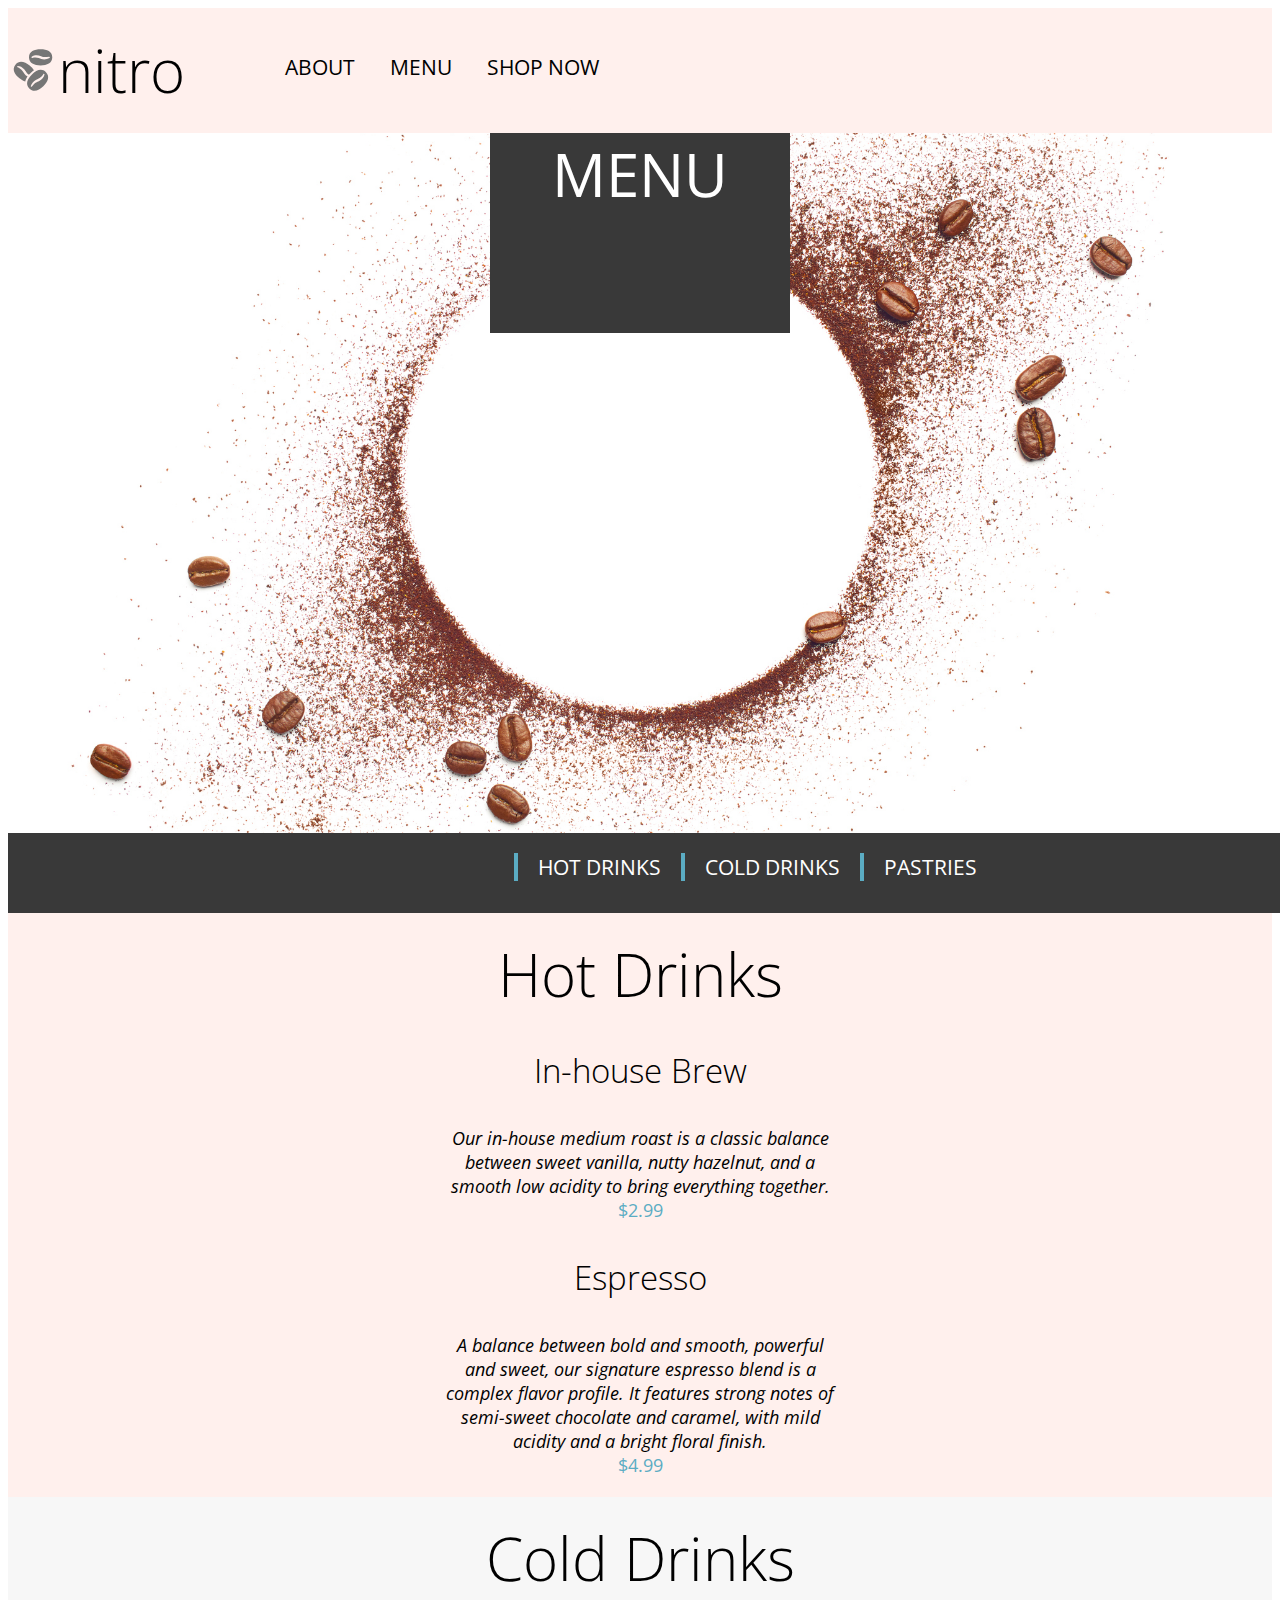
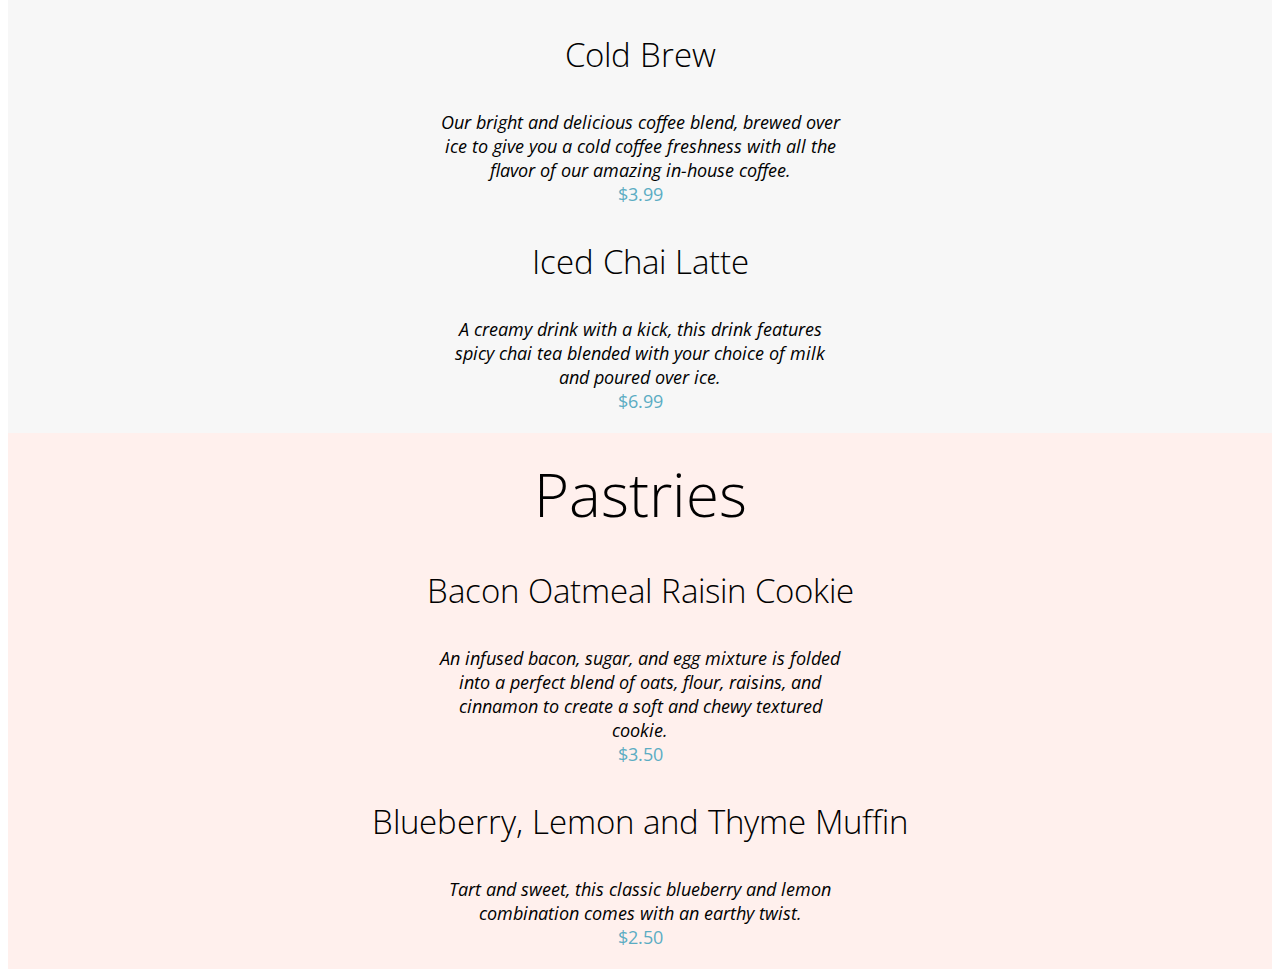
==== pages/menu.html @ 092da4e2 "sprint1 coffee shop finished" ====
<!DOCTYPE html>
<html lang="en">

<head>
    <meta charset="UTF-8">
    <meta name="viewport" content="width=device-width, initial-scale=1.0">
    <link href="https://fonts.googleapis.com/css2?family=Open+Sans:ital,wght@0,300;0,400;0,600;0,700;1,400&display=swap"
        rel="stylesheet">
    <link rel="stylesheet" href="../css/menu.css">
    <title>Coffee Shop - Menu</title>
</head>

<body>
    <div class="navbar">
        <a href="../index.html" class="logo-link">
            <img class="coffee-icon" src="../assets/Logos/coffee-beans-logo-and-footer.svg" alt="coffee bean logo">
            <header>
                <h1><span class="title">nitro</span></h1>
            </header>
        </a>

            <ul>
                <li><a href="../index.html">ABOUT</a></li>
                <li><a href="../pages/menu.html">MENU</a></li>
                <li><a href="../pages/menu.html" class="shop-now">SHOP NOW</a></li>
            </ul>

    </div>

    <main>
        <section>
            <div class="menu-container">
                <h2 class="menu">MENU</h2>
            </div>
            <ul class="section">
                <div>
                    <li class="sub-nav">HOT DRINKS</li>
                    <li class="sub-nav">COLD DRINKS</li>
                    <li class="sub-nav">PASTRIES</li>
                </div>
            </ul>
        </section>

        <div>
            <section class="hot-drinks">
                <h2 class="category-drink">Hot Drinks</h2>
                <h3 class="item-name">In-house Brew</h3>
                <p class="item-description">Our in-house medium roast is a classic balance between sweet vanilla, nutty
                    hazelnut, and a smooth low acidity to bring everything together.</p>
                <p class="item-price">$2.99</p>

                <h3 class="item-name">Espresso</h3>
                <p class="item-description">A balance between bold and smooth, powerful and sweet, our signature
                    espresso blend is a complex flavor profile. It features strong notes of semi-sweet chocolate and
                    caramel, with mild acidity and a bright floral finish.</p>
                <p class="item-price">$4.99</p>
            </section>

            <section class="cold-drinks">
                <h2 class="category-drink">Cold Drinks</h2>
                <h3 class="item-name">Cold Brew</h3>
                <p class="item-description">Our bright and delicious coffee blend, brewed over ice to give you a cold
                    coffee freshness with all the flavor of our amazing in-house coffee.</p>
                <p class="item-price">$3.99</p>

                <h3 class="item-name">Iced Chai Latte</h3>
                <p class="item-description">A creamy drink with a kick, this drink features spicy chai tea blended with
                    your choice of milk and poured over ice.</p>
                <p class="item-price">$6.99</p>
            </section>

            <section class="hot-drinks">
                <h2 class="category-drink">Pastries</h2>
                <h3 class="item-name">Bacon Oatmeal Raisin Cookie</h3>
                <p class="item-description">An infused bacon, sugar, and egg mixture is folded into a perfect blend of
                    oats, flour, raisins, and cinnamon to create a soft and chewy textured cookie.</p>
                <p class="item-price">$3.50</p>

                <h3 class="item-name">Blueberry, Lemon and Thyme Muffin</h3>
                <p class="item-description">Tart and sweet, this classic blueberry and lemon combination comes with an
                    earthy twist.</p>
                <p class="item-price">$2.50</p>
            </section>
        </div>
    </main>

</body>

</html>
---- css/menu.css ----
.coffee-icon {
    width: 50px;
}

/* Styling for the logo and wordmark */
.logo-link {
    display: flex;
    align-items: center; /* Align logo and wordmark vertically */
    text-decoration: none;
    color: inherit;
}

.coffee-icon {
    width: 50px;
    height: auto;
    display: block;
}

.title {
    font-family: 'Open Sans', sans-serif;
    font-weight: 300;
    font-size: 60px; /* Original size */
    color: black;
    text-decoration: none;
}

/* Navigation menu styling */
.nav-menu, .pink-background ul {
    display: flex;
    gap: 40px; /* Space between nav items */
    margin-left: 40px; /* Ensure the menu is directly to the right of the logo and wordmark */
}


.navbar {
    display: flex;
    background-color: #FFF0ED;
    justify-content: flex-start;
    flex-wrap: nowrap;
}

.navbar header h1 a {
    text-decoration: none;
    color: black;
    font-family: 'Open Sans', sans-serif;
    font-style: regular;
    font-weight: 300;
    font-size: 60px;
    padding-right: 40px;
}

.navbar ul {
    list-style: none;
    display: flex; 
    gap: 20px; 
    font-family: 'Open Sans', sans-serif;
    font-style: regular;
    font-weight: 400;
    text-decoration: none;
    margin-top: 45px;
    font-size: 21px;
    margin-left: 45px;
}

.navbar  ul li a {
    color: black;
    text-decoration: none; 
    margin-left: 15px;
}

.navbar header h1 {
    text-decoration: none;
}

.shop-now {
    color: #5BACC3;
}

.coffee-circle {
    width: 100%;
    height: 700px;
    background-position: center;
    background-size: cover;
}

.menu-container {
    background-image: url('/assets/Images/coffee-circle.jpg');
    width: 100%;
    height: 700px;
    background-position: center;
    background-size: cover;
}

.menu {
    width: 300px;
    height: 200px;
    background-color: #393939;
    color: #FFF;
    text-align: center;
    color: #FFF;
    font-family: 'Open Sans', sans-serif;
    font-style: regular;
    font-weight: 400;
    font-size: 60px;
    margin-left: auto;
    margin-right: auto;
    margin-top: 0;
}

.section {
    background-color: #393939;
    list-style-type: none;
    width: 100%;
    height: 40px;
    padding: 20px;
    justify-content: center;
    align-items: center;
    display: table;
    margin: 0;
    padding-left: 40%;
    font-size: 21px;
}

.sub-nav {
    border: 4px;
    border-left: 4px solid #5BACC3;
    padding-left: 20px;
    display: table-cell;
    padding-right: 20px;
}

.section li {
    color: #FFF;
    font-family: 'Open Sans', sans-serif;
    font-style: regular;
    font-weight: 400;
    font-size: 21px;
}

.category-drink {
    font-family: 'Open Sans', sans-serif;
    font-style: regular;
    font-weight: 300;
    font-size: 60px;
    text-align: center;
    margin: 0;
    padding-top: 20px;
}

.item-name {
    font-family: 'Open Sans', sans-serif;
    font-style: light;
    font-weight: 300;
    font-size: 33px;
    text-align: center;
}

.item-price {
    font-family: 'Open Sans', sans-serif;
    font-style: regular;
    font-weight: 400;
    font-size: 18px;
    color: #5BACC3;
    text-align: center;
    margin: 0;
}

.item-description {
    font-family: 'Open Sans', sans-serif;
    font-style: italic;
    font-weight: 400;
    text-align: center;
    margin: 0;
    padding: 0;
    max-width: 100%;
    max-width: 400px;
    margin-left: auto;
    margin-right: auto;
    font-size: 18px;
}

.hot-drinks {
    background-color: #FFF0ED;
    padding-bottom: 20px;
}

.cold-drinks {
    background-color: #F7F7F7;
    padding-bottom: 20px;
}
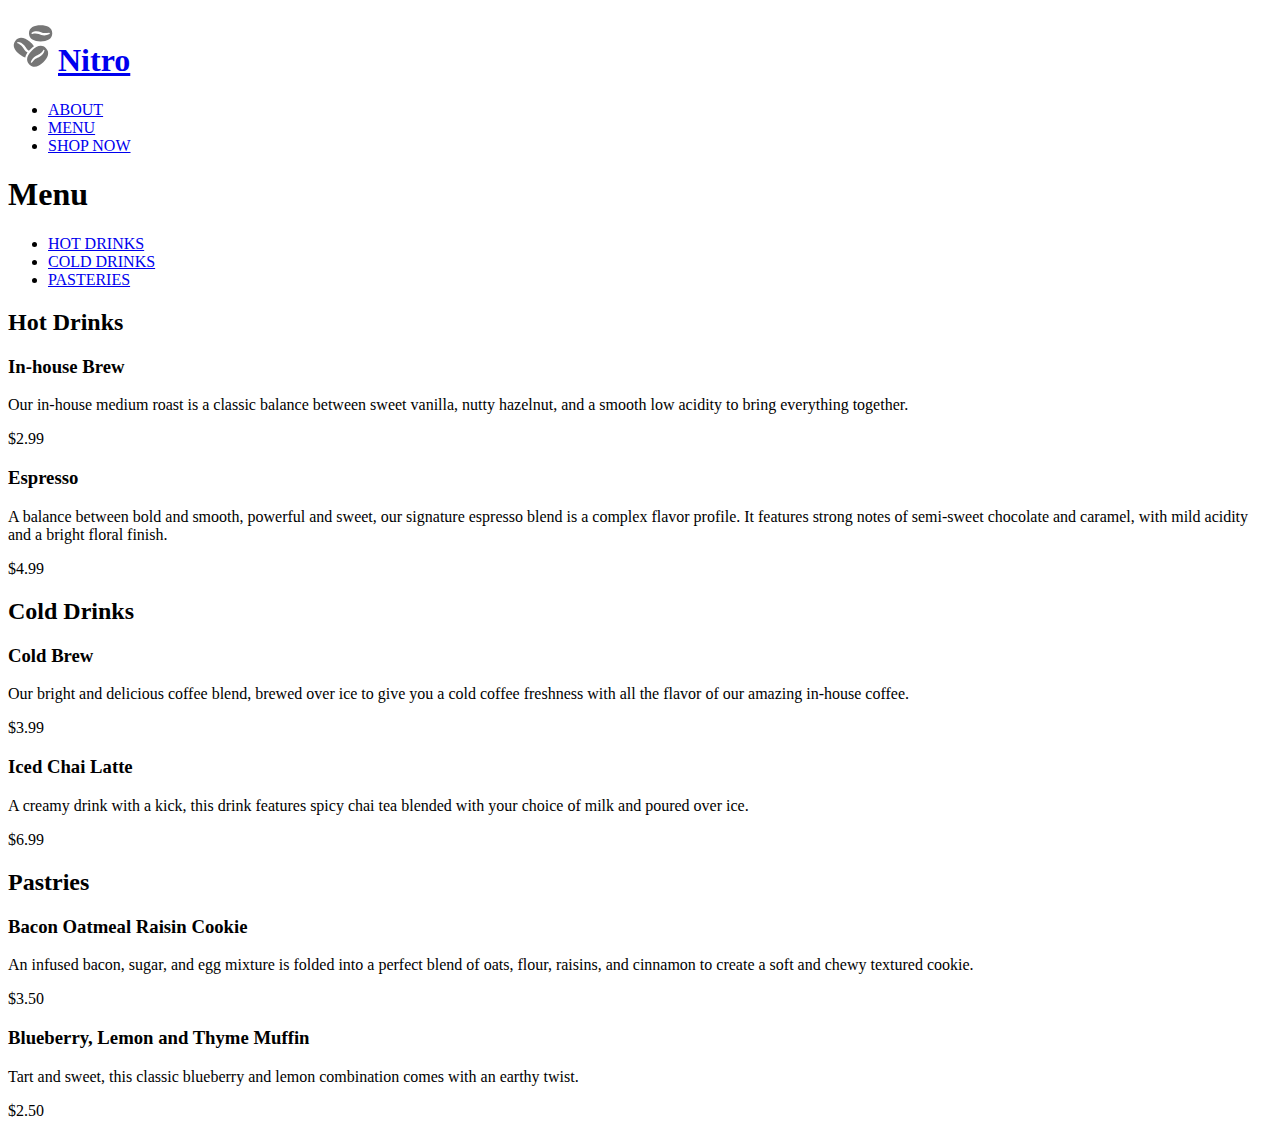
==== commit 9b2029f4: "13 finished" ====
--- a/pages/menu.html
+++ b/pages/menu.html
@@ -4,46 +4,48 @@
 <head>
     <meta charset="UTF-8">
     <meta name="viewport" content="width=device-width, initial-scale=1.0">
-    <link href="https://fonts.googleapis.com/css2?family=Open+Sans:ital,wght@0,300;0,400;0,600;0,700;1,400&display=swap"
-        rel="stylesheet">
-    <link rel="stylesheet" href="../css/menu.css">
+    <link href="https://fonts.googleapis.com/css2?family=Open+Sans:ital,wght@0,300;0,400;0,600;0,700;1,400&display=swap" rel="stylesheet">
+    <link rel="icon" type="image/png" sizes="32x32" href="../assets/logos/coffee-beans-logo.svg">
     <title>Coffee Shop - Menu</title>
+    <link rel="stylesheet" href="./menu.html">
 </head>
 
 <body>
-    <div class="navbar">
-        <a href="../index.html" class="logo-link">
-            <img class="coffee-icon" src="../assets/Logos/coffee-beans-logo-and-footer.svg" alt="coffee bean logo">
-            <header>
-                <h1><span class="title">nitro</span></h1>
-            </header>
-        </a>
-
-            <ul>
-                <li><a href="../index.html">ABOUT</a></li>
-                <li><a href="../pages/menu.html">MENU</a></li>
-                <li><a href="../pages/menu.html" class="shop-now">SHOP NOW</a></li>
-            </ul>
-
-    </div>
-
+    <header class="pink-background">
+        <nav class="nav-menu">
+            <div class="logo-link">
+                <h1> <a href="index.html"><img class="logo" src="/assets/Logos/coffee-beans-logo-and-footer.svg" alt="coffee bean logo">Nitro</a></h1>
+            </div>
+            <div class="nav-menu-pages">
+                <ul class="nav-menu-list">
+                    <li class="nav-menu-item"><a href="index.html">ABOUT</a></li>
+                    <li class="nav-menu-item"><a href="/pages/menu.html">MENU</a></li>
+                    <li class="nav-menu-item"><a href="/pages/menu.html">SHOP NOW</a></li>
+                </ul>
+            </div>
+        </nav>
+        
+        <nav class="menu">
+            <div class="menu-container">
+                <div class="menu-border"></div>
+                <h1 class="menu-name">Menu</h1>
+            </div>
+            <div class="menu-options">
+                <ul class="menu-list">
+                    <li><a class="menulink" href="#hot-drinks">HOT DRINKS</a></li>
+                    <li><a class="menulink" href="#cold-drinks">COLD DRINKS</a></li>
+                    <li><a class="menulink" href="#pastries">PASTERIES</a></li>
+                </ul>
+            </div>
+        </nav>
+    </header>
     <main>
-        <section>
-            <div class="menu-container">
-                <h2 class="menu">MENU</h2>
-            </div>
-            <ul class="section">
-                <div>
-                    <li class="sub-nav">HOT DRINKS</li>
-                    <li class="sub-nav">COLD DRINKS</li>
-                    <li class="sub-nav">PASTRIES</li>
-                </div>
-            </ul>
-        </section>
-
-        <div>
-            <section class="hot-drinks">
-                <h2 class="category-drink">Hot Drinks</h2>
+    
+    
+    </header>
+    <main>
+        <section class="hot-drinks">
+            <h2 class="category-drink">Hot Drinks</h2>
                 <h3 class="item-name">In-house Brew</h3>
                 <p class="item-description">Our in-house medium roast is a classic balance between sweet vanilla, nutty
                     hazelnut, and a smooth low acidity to bring everything together.</p>
@@ -80,8 +82,7 @@
                 <p class="item-description">Tart and sweet, this classic blueberry and lemon combination comes with an
                     earthy twist.</p>
                 <p class="item-price">$2.50</p>
-            </section>
-        </div>
+        </section>
     </main>
 
 </body>
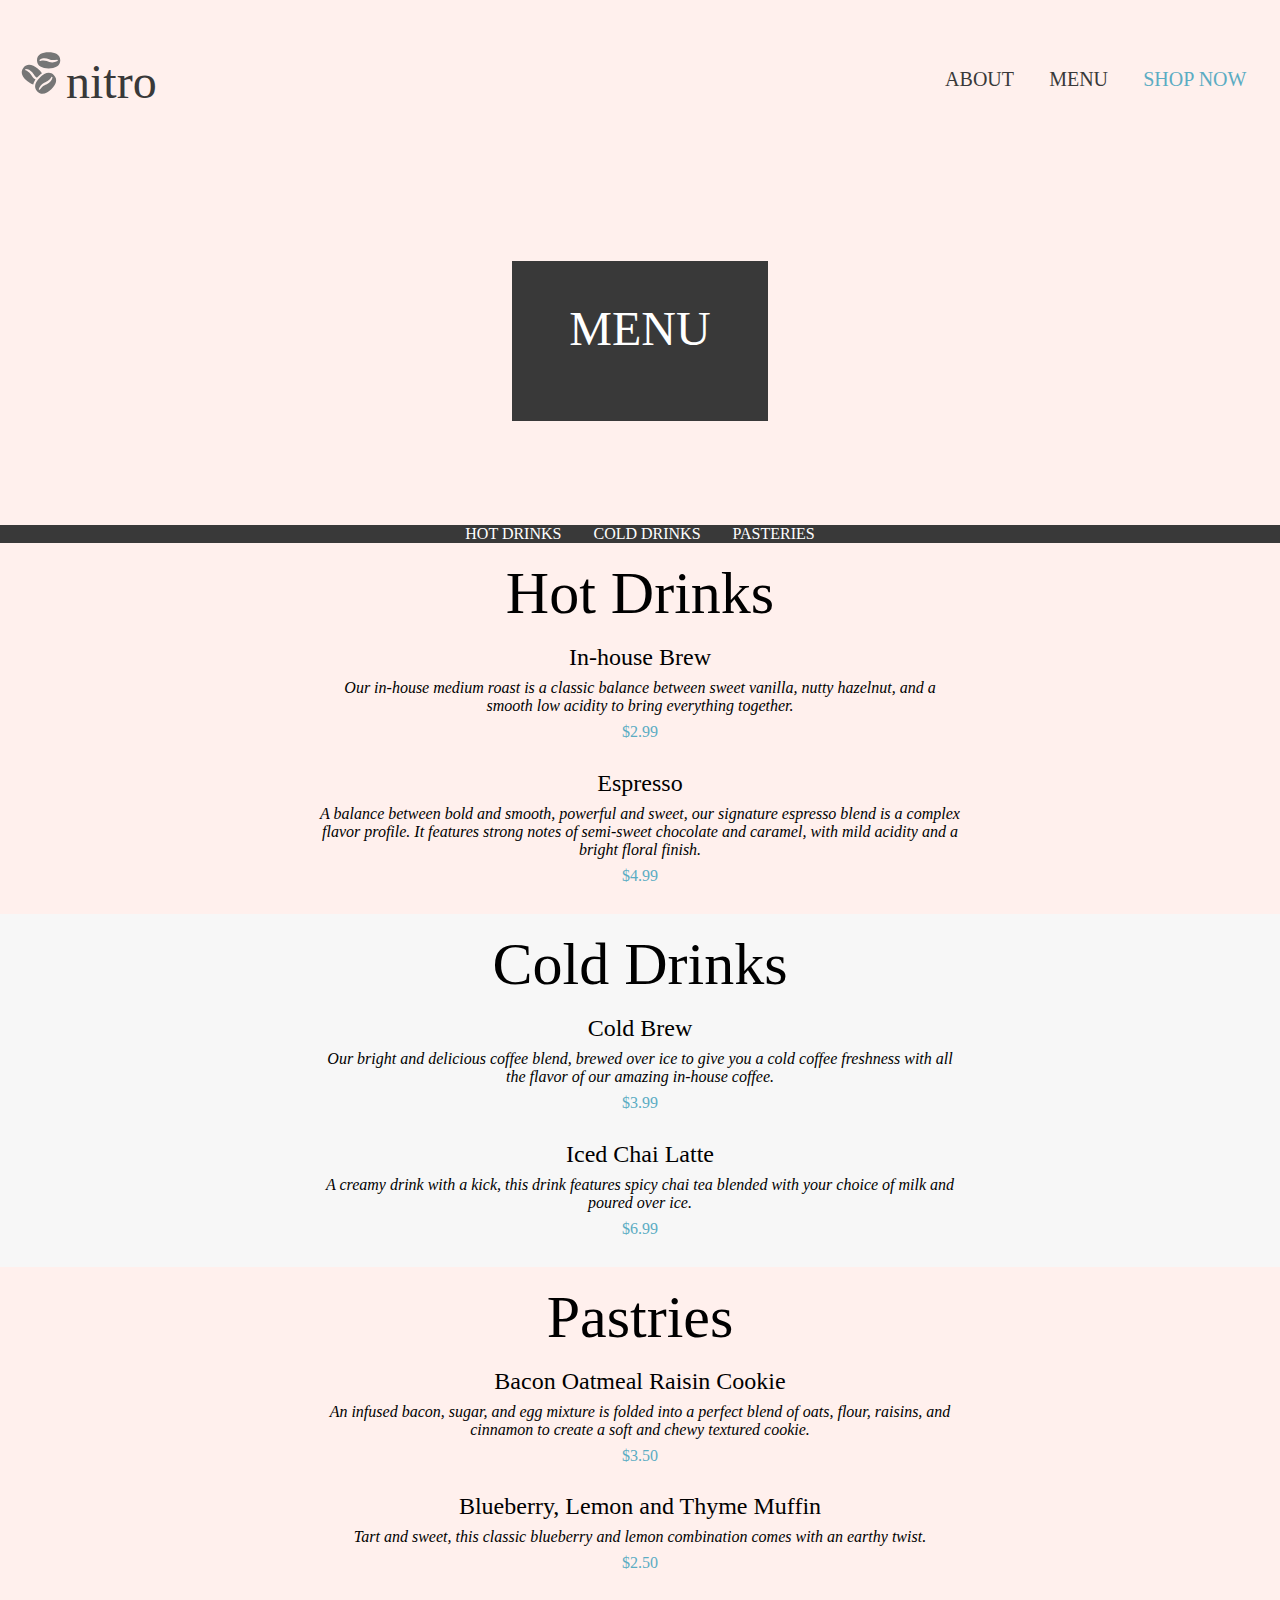
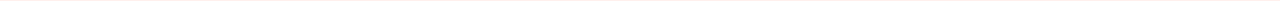
==== commit 4c27250c: "finish 14" ====
--- a/pages/menu.html
+++ b/pages/menu.html
@@ -4,17 +4,19 @@
 <head>
     <meta charset="UTF-8">
     <meta name="viewport" content="width=device-width, initial-scale=1.0">
-    <link href="https://fonts.googleapis.com/css2?family=Open+Sans:ital,wght@0,300;0,400;0,600;0,700;1,400&display=swap" rel="stylesheet">
+    <link href="https://fonts.googleapis.com/css2?family=Open+Sans:ital,wght@0,300;0,400;0,600;0,700;1,400&display=swap"
+        rel="stylesheet">
     <link rel="icon" type="image/png" sizes="32x32" href="../assets/logos/coffee-beans-logo.svg">
     <title>Coffee Shop - Menu</title>
-    <link rel="stylesheet" href="./menu.html">
+    <link rel="stylesheet" href="../css/menu.css">
 </head>
 
 <body>
     <header class="pink-background">
         <nav class="nav-menu">
             <div class="logo-link">
-                <h1> <a href="index.html"><img class="logo" src="/assets/Logos/coffee-beans-logo-and-footer.svg" alt="coffee bean logo">Nitro</a></h1>
+                <h1> <a href="index.html"><img class="logo" src="/assets/Logos/coffee-beans-logo-and-footer.svg"
+                            alt="coffee bean logo">Nitro</a></h1>
             </div>
             <div class="nav-menu-pages">
                 <ul class="nav-menu-list">
@@ -24,7 +26,7 @@
                 </ul>
             </div>
         </nav>
-        
+
         <nav class="menu">
             <div class="menu-container">
                 <div class="menu-border"></div>
@@ -32,20 +34,20 @@
             </div>
             <div class="menu-options">
                 <ul class="menu-list">
-                    <li><a class="menulink" href="#hot-drinks">HOT DRINKS</a></li>
-                    <li><a class="menulink" href="#cold-drinks">COLD DRINKS</a></li>
-                    <li><a class="menulink" href="#pastries">PASTERIES</a></li>
+                    <li><a class="menu-link" href="#hot-drinks">HOT DRINKS</a></li>
+                    <li><a class="menu-link" href="#cold-drinks">COLD DRINKS</a></li>
+                    <li><a class="menu-link" href="#pastries">PASTERIES</a></li>
                 </ul>
             </div>
         </nav>
     </header>
     <main>
-    
-    
-    </header>
-    <main>
-        <section class="hot-drinks">
-            <h2 class="category-drink">Hot Drinks</h2>
+
+
+        </header>
+        <main>
+            <section class="hot-drinks">
+                <h2 class="category-drink">Hot Drinks</h2>
                 <h3 class="item-name">In-house Brew</h3>
                 <p class="item-description">Our in-house medium roast is a classic balance between sweet vanilla, nutty
                     hazelnut, and a smooth low acidity to bring everything together.</p>
@@ -82,8 +84,8 @@
                 <p class="item-description">Tart and sweet, this classic blueberry and lemon combination comes with an
                     earthy twist.</p>
                 <p class="item-price">$2.50</p>
-        </section>
-    </main>
+            </section>
+        </main>
 
 </body>
 
--- a/css/menu.css
+++ b/css/menu.css
@@ -0,0 +1,227 @@
+html,
+body {
+    margin: 0;
+    padding: 0;
+    box-sizing: border-box;
+    width: 100%;
+    height: 100%;
+}
+
+* {
+    box-sizing: border-box;
+}
+
+ul {
+    list-style-type: none;
+    padding: 0;
+    margin: 0;
+}
+
+a {
+    text-decoration: none;
+    color: inherit;
+}
+
+h1,
+h2 {
+    font-weight: 300;
+    font-size: 3rem;
+}
+
+h3 {
+    font-size: 1.5rem;
+    font-weight: 300;
+}
+
+.pink-background {
+    background-color: #fff0ed;
+}
+
+.coffee-icon {
+    min-width: 2rem;
+    max-width: 4rem;
+}
+
+.nav-menu {
+    display: flex;
+    flex-direction: row;
+    justify-content: space-between;
+    align-items: center;
+    padding: 1rem;
+    width: 100%;
+    background-color: #fff0ed;
+}
+
+.logo-link {
+    display: flex;
+    align-items: center;
+    text-transform: lowercase;
+    color: #393939;
+    margin-right: 20px;
+}
+
+.nav-menu-logo a:hover {
+    color: #5bacc3;
+}
+
+.nav-menu-pages {
+    display: flex;
+    flex-direction: row;
+    align-items: center;
+}
+
+.nav-menu-list {
+    display: flex;
+    flex-direction: row;
+}
+
+.nav-menu-item {
+    text-transform: uppercase;
+    padding: 1rem;
+}
+
+.nav-menu-item a {
+    color: #393939;
+    border-radius: 0.1rem;
+    font-size: 1.25rem;
+    padding: 0.1rem;
+}
+
+.nav-menu-item a:hover {
+    color: #5bacc3;
+    text-decoration: underline;
+}
+
+.nav-menu-item:last-child a {
+    color: #5bacc3;
+}
+
+.nav-menu-item:last-child a:hover {
+    color: #393939;
+    text-decoration: underline;
+}
+
+.menu {
+    display: flex;
+    flex-direction: column;
+    align-items: flex-start;
+}
+
+.menu-container {
+    display: flex;
+    justify-content: center;
+    min-width: 100%;
+    max-width: 100%;
+    min-height: 23rem;
+    background-position: center;
+    background-image: url("../assets/images/coffee-circle.jpg");
+    background-repeat: no-repeat;
+    background-size: cover;
+}
+
+.menu-title {
+    align-self: center;
+    color: white;
+    background-color: #393939;
+    text-transform: uppercase;
+    text-align: center;
+    font-weight: 300;
+    font-size: 3rem;
+    padding: 2.5rem;
+    margin-right: 15rem;
+    min-width: 16rem;
+    min-height: 10rem;
+}
+
+.menu-name {
+    align-self: center;
+    color: white;
+    background-color: #393939;
+    text-transform: uppercase;
+    text-align: center;
+    font-weight: 300;
+    font-size: 3rem;
+    padding: 2.5rem;
+    margin-right: 15rem;
+    margin-left: 15rem;
+    min-width: 16rem;
+    min-height: 10rem;
+}
+
+.menu-options {
+    color: white;
+    background-color: #393939;
+    text-transform: uppercase;
+    text-align: center;
+    font-weight: 300;
+    min-width: 100%;
+    max-width: 100%;
+}
+
+.menu-list {
+    display: flex;
+    justify-content: center;
+    flex-direction: row;
+    width: 100%;
+    color: white;
+}
+
+.menu-link {
+    padding: 0 1rem;
+    color: white;
+}
+
+.menu-link:hover {
+    color: #5bacc3;
+}
+
+.category-drink{
+    font-size: 3.75rem;
+    padding: 1rem 0;
+}
+
+.hot-drinks *{
+    display: flex;
+    flex-direction: column;
+    justify-content: center;
+    align-items: center;
+    text-align: center;
+    font-weight: 300;
+    margin-bottom: 0;
+    margin-top: 0;
+
+
+}
+.item-description{
+    font-style: italic;
+    font-weight: lighter;
+    font-size: 1rem;
+    width: 50%;
+    padding: 0.5rem 0 0 0;
+    margin-left: auto;
+    margin-right: auto;
+}
+.item-price{
+    color: #5bacc3;
+    font-weight: 400;
+    padding: 0.5rem 0 1.8rem 0;
+}
+
+.cold-drinks *{
+    display: flex;
+    flex-direction: column;
+    justify-content: center;
+    align-items: center;
+    text-align: center;
+    font-weight: 300;
+    margin-top: 0;
+    margin-bottom: 0;
+}
+
+main section:nth-child(odd) {
+    background-color: #fff0ed;
+  }
+  main section:nth-child(2) {
+    background-color: #f7f7f7;
+  }
+
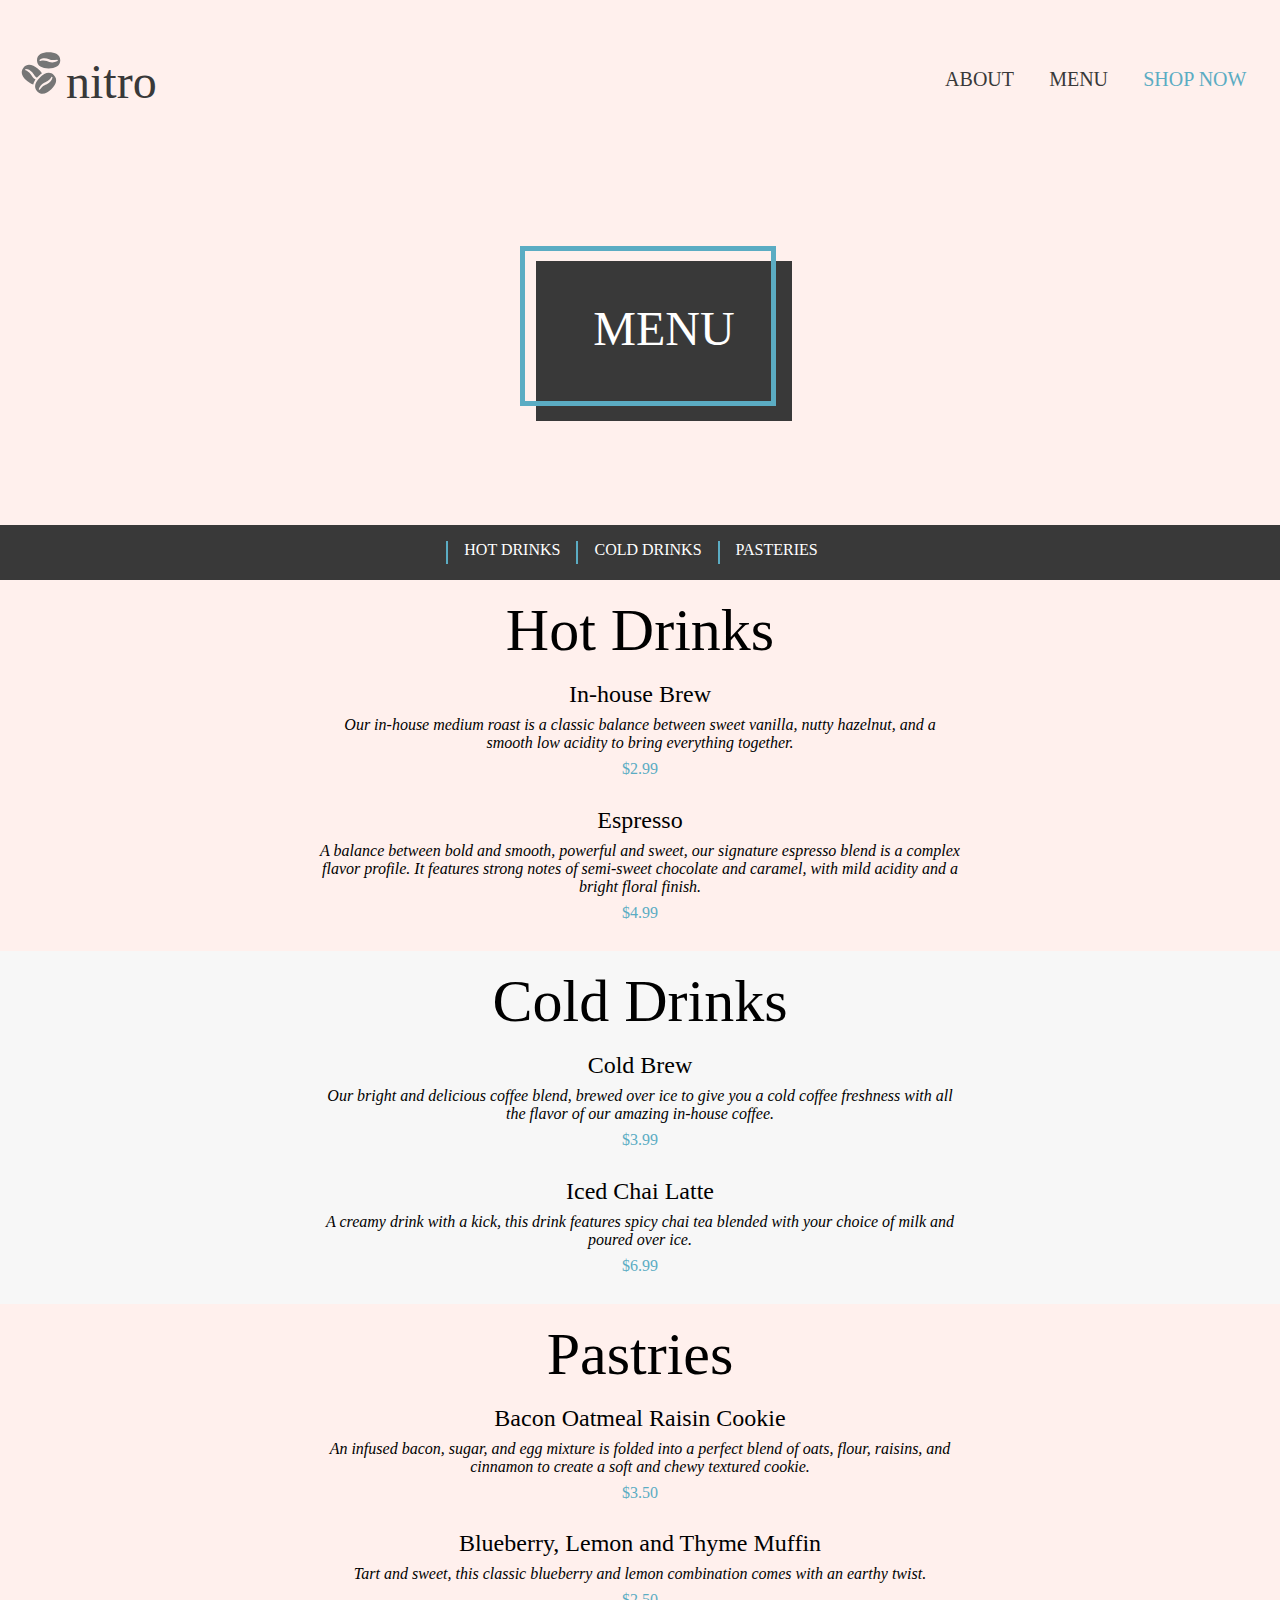
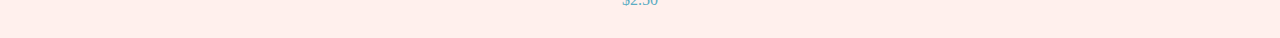
==== commit f2f25eb9: "15 finished" ====
--- a/pages/menu.html
+++ b/pages/menu.html
@@ -8,19 +8,19 @@
         rel="stylesheet">
     <link rel="icon" type="image/png" sizes="32x32" href="../assets/logos/coffee-beans-logo.svg">
     <title>Coffee Shop - Menu</title>
-    <link rel="stylesheet" href="../css/menu.css">
+    <link rel="stylesheet" href="/css/menu.css">
 </head>
 
 <body>
     <header class="pink-background">
         <nav class="nav-menu">
             <div class="logo-link">
-                <h1> <a href="index.html"><img class="logo" src="/assets/Logos/coffee-beans-logo-and-footer.svg"
+                <h1> <a href="/index.html"><img class="logo" src="/assets/Logos/coffee-beans-logo-and-footer.svg"
                             alt="coffee bean logo">Nitro</a></h1>
             </div>
             <div class="nav-menu-pages">
                 <ul class="nav-menu-list">
-                    <li class="nav-menu-item"><a href="index.html">ABOUT</a></li>
+                    <li class="nav-menu-item"><a href="/index.html">ABOUT</a></li>
                     <li class="nav-menu-item"><a href="/pages/menu.html">MENU</a></li>
                     <li class="nav-menu-item"><a href="/pages/menu.html">SHOP NOW</a></li>
                 </ul>
@@ -34,8 +34,11 @@
             </div>
             <div class="menu-options">
                 <ul class="menu-list">
+                    <li class="vertical-blue-line"></li>
                     <li><a class="menu-link" href="#hot-drinks">HOT DRINKS</a></li>
+                    <li class="vertical-blue-line"></li>
                     <li><a class="menu-link" href="#cold-drinks">COLD DRINKS</a></li>
+                    <li class="vertical-blue-line"></li>
                     <li><a class="menu-link" href="#pastries">PASTERIES</a></li>
                 </ul>
             </div>
@@ -46,8 +49,8 @@
 
         </header>
         <main>
-            <section class="hot-drinks">
-                <h2 class="category-drink">Hot Drinks</h2>
+            <section id="hot-drinks" class="hot-drinks">
+                <h2  class="category-drink">Hot Drinks</h2>
                 <h3 class="item-name">In-house Brew</h3>
                 <p class="item-description">Our in-house medium roast is a classic balance between sweet vanilla, nutty
                     hazelnut, and a smooth low acidity to bring everything together.</p>
@@ -60,7 +63,7 @@
                 <p class="item-price">$4.99</p>
             </section>
 
-            <section class="cold-drinks">
+            <section id="cold-drinks" class="cold-drinks">
                 <h2 class="category-drink">Cold Drinks</h2>
                 <h3 class="item-name">Cold Brew</h3>
                 <p class="item-description">Our bright and delicious coffee blend, brewed over ice to give you a cold
@@ -73,7 +76,7 @@
                 <p class="item-price">$6.99</p>
             </section>
 
-            <section class="hot-drinks">
+            <section id="pastries" class="hot-drinks">
                 <h2 class="category-drink">Pastries</h2>
                 <h3 class="item-name">Bacon Oatmeal Raisin Cookie</h3>
                 <p class="item-description">An infused bacon, sugar, and egg mixture is folded into a perfect blend of
--- a/css/menu.css
+++ b/css/menu.css
@@ -2,9 +2,9 @@
 body {
     margin: 0;
     padding: 0;
-    box-sizing: border-box;
     width: 100%;
     height: 100%;
+    box-sizing: border-box;
 }
 
 * {
@@ -12,9 +12,9 @@
 }
 
 ul {
-    list-style-type: none;
     padding: 0;
     margin: 0;
+    list-style-type: none;
 }
 
 a {
@@ -43,21 +43,21 @@
 }
 
 .nav-menu {
-    display: flex;
-    flex-direction: row;
-    justify-content: space-between;
-    align-items: center;
     padding: 1rem;
     width: 100%;
+    display: flex;
+    flex-direction: row;
+    justify-content: space-between;
+    align-items: center;
     background-color: #fff0ed;
 }
 
 .logo-link {
+    margin-right: 20px;
     display: flex;
     align-items: center;
     text-transform: lowercase;
     color: #393939;
-    margin-right: 20px;
 }
 
 .nav-menu-logo a:hover {
@@ -81,10 +81,10 @@
 }
 
 .nav-menu-item a {
-    color: #393939;
     border-radius: 0.1rem;
     font-size: 1.25rem;
     padding: 0.1rem;
+    color: #393939;
 }
 
 .nav-menu-item a:hover {
@@ -104,65 +104,61 @@
 .menu {
     display: flex;
     flex-direction: column;
-    align-items: flex-start;
+
 }
 
 .menu-container {
-    display: flex;
-    justify-content: center;
     min-width: 100%;
     max-width: 100%;
     min-height: 23rem;
+    display: flex;
+    justify-content: center;
     background-position: center;
     background-image: url("../assets/images/coffee-circle.jpg");
     background-repeat: no-repeat;
     background-size: cover;
 }
-
-.menu-title {
+.menu-border{
+    left: 240px;
+    bottom: 15px;
+    min-width: 16rem;
+    min-height: 10rem;
+    align-self: center;
+    border: 5px solid #5bacc3;
+    position: relative;
+}
+
+.menu-name {
+    font-weight: 300;
+    font-size: 3rem;
+    padding: 2.5rem;
+    min-width: 16rem;
+    min-height: 10rem;
+    margin-right: 13rem;
     align-self: center;
     color: white;
     background-color: #393939;
     text-transform: uppercase;
     text-align: center;
-    font-weight: 300;
-    font-size: 3rem;
-    padding: 2.5rem;
-    margin-right: 15rem;
-    min-width: 16rem;
-    min-height: 10rem;
-}
-
-.menu-name {
-    align-self: center;
+}
+
+.menu-options {
+    font-weight: 300;
+    min-width: 100%;
+    max-width: 100%;
+    padding: 1rem;
     color: white;
     background-color: #393939;
     text-transform: uppercase;
     text-align: center;
-    font-weight: 300;
-    font-size: 3rem;
-    padding: 2.5rem;
-    margin-right: 15rem;
-    margin-left: 15rem;
-    min-width: 16rem;
-    min-height: 10rem;
-}
-
-.menu-options {
-    color: white;
-    background-color: #393939;
-    text-transform: uppercase;
-    text-align: center;
-    font-weight: 300;
-    min-width: 100%;
-    max-width: 100%;
 }
 
 .menu-list {
-    display: flex;
-    justify-content: center;
-    flex-direction: row;
     width: 100%;
+    display: flex;
+    justify-content: center;
+    flex-direction: row;
+
     color: white;
 }
 
@@ -181,41 +177,46 @@
 }
 
 .hot-drinks *{
-    display: flex;
-    flex-direction: column;
-    justify-content: center;
-    align-items: center;
-    text-align: center;
     font-weight: 300;
     margin-bottom: 0;
     margin-top: 0;
-
-
+    display: flex;
+    flex-direction: column;
+    justify-content: center;
+    align-items: center;
+    text-align: center;
+}
+
+.vertical-blue-line{
+    height: 1.4375rem;
+    display: flex;
+    background-color: #5bacc3;
+    border: 0.1rem solid #5bacc3;
 }
 .item-description{
-    font-style: italic;
-    font-weight: lighter;
     font-size: 1rem;
     width: 50%;
     padding: 0.5rem 0 0 0;
+    font-style: italic;
+    font-weight: lighter;
     margin-left: auto;
     margin-right: auto;
 }
 .item-price{
-    color: #5bacc3;
     font-weight: 400;
     padding: 0.5rem 0 1.8rem 0;
+    color: #5bacc3;
 }
 
 .cold-drinks *{
-    display: flex;
-    flex-direction: column;
-    justify-content: center;
-    align-items: center;
-    text-align: center;
     font-weight: 300;
     margin-top: 0;
     margin-bottom: 0;
+    display: flex;
+    flex-direction: column;
+    justify-content: center;
+    align-items: center;
+    text-align: center;
 }
 
 main section:nth-child(odd) {
@@ -224,4 +225,3 @@
   main section:nth-child(2) {
     background-color: #f7f7f7;
   }
-
